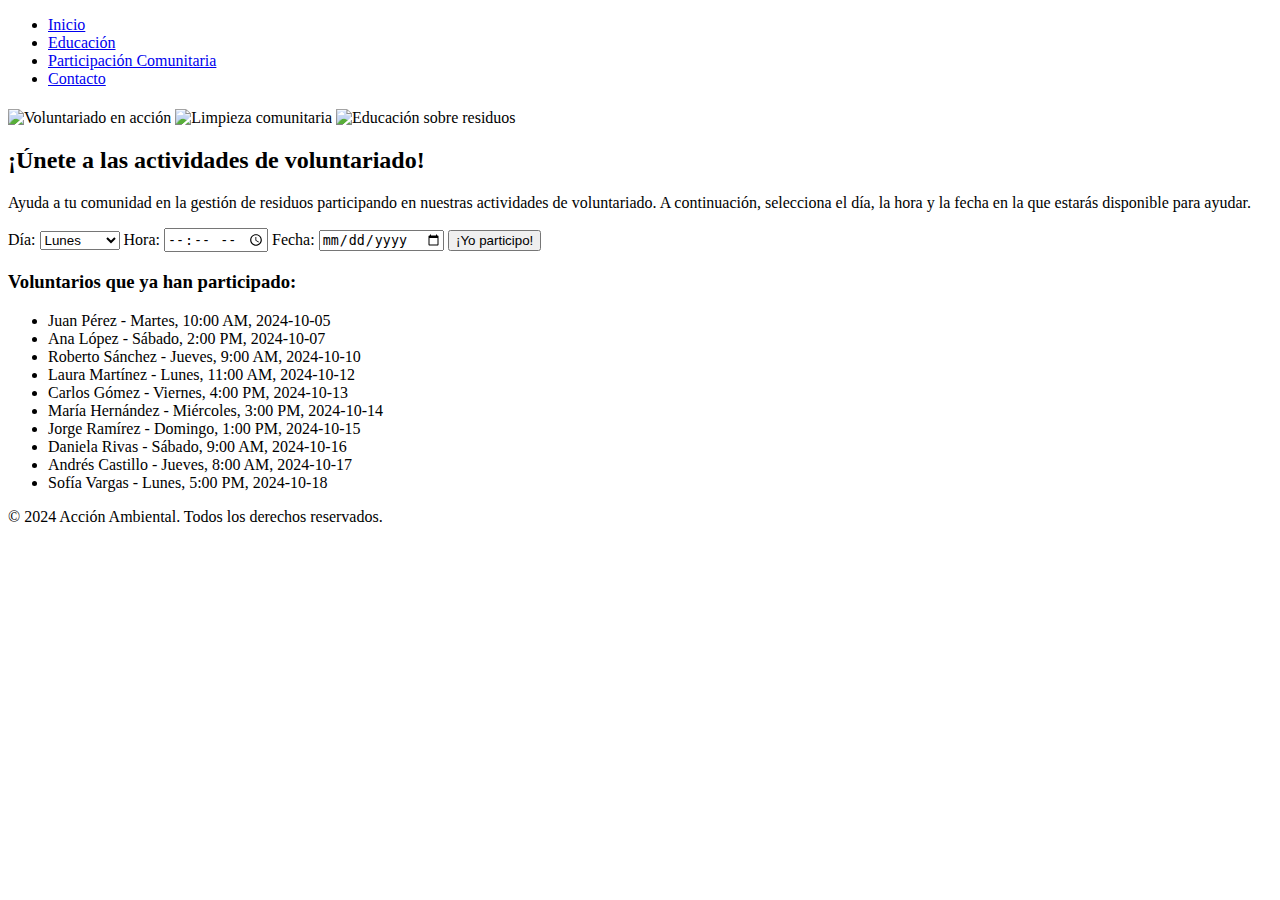
==== comunidad.html @ 02b4c1f0 "Add files via upload" ====
<!DOCTYPE html>
<html lang="es">
<head>
    <meta charset="UTF-8">
    <meta name="viewport" content="width=device-width, initial-scale=1.0">
    <title>Participación Comunitaria - Acción Ambiental</title>
    <link rel="stylesheet" href="css/comunidad.css">
</head>
<body>
    <style>
        body {
            background-image: url("imagenes/fondo.jpeg");
            background-size: cover; /* Para que la imagen cubra todo el fondo */
            background-repeat: no-repeat; /* Para evitar que la imagen se repita */
            background-position: center; /* Para centrar la imagen */
        }
    </style>
    <header>
        <nav>
            <ul>
                <li><a href="index.html">Inicio</a></li>
                <li><a href="educacion.html">Educación</a></li>
                <li><a href="comunidad.html">Participación Comunitaria</a></li>
                <li><a href="contacto.html">Contacto</a></li>
            </ul>
        </nav>
        <div class="logo">
            <h1></h1>
        </div>
    </header>

    <main>
        <section class="content">
            <div class="media">
                <img src="imagenes/Río.jpg" alt="Voluntariado en acción">
                <!-- Imagen adicional debajo de la primera -->
                <img src="imagenes/INTERTEX.Liderazgo-ambiental-2-2.jpg" alt="Limpieza comunitaria">
                <!-- Otra imagen más abajo -->
                <img src="imagenes/educacion.jpeg" alt="Educación sobre residuos">
            </div>
            <div class="text-content">
                <h2>¡Únete a las actividades de voluntariado!</h2>
                <p>Ayuda a tu comunidad en la gestión de residuos participando en nuestras actividades de voluntariado. A continuación, selecciona el día, la hora y la fecha en la que estarás disponible para ayudar.</p>

                <form id="voluntariado-form">
                    <label for="dia">Día:</label>
                    <select id="dia" name="dia">
                        <option value="Lunes">Lunes</option>
                        <option value="Martes">Martes</option>
                        <option value="Miércoles">Miércoles</option>
                        <option value="Jueves">Jueves</option>
                        <option value="Viernes">Viernes</option>
                        <option value="Sábado">Sábado</option>
                        <option value="Domingo">Domingo</option>
                    </select>

                    <label for="hora">Hora:</label>
                    <input type="time" id="hora" name="hora" required>

                    <label for="fecha">Fecha:</label>
                    <input type="date" id="fecha" name="fecha" required>

                    <button type="submit">¡Yo participo!</button>
                </form>
            </div>

            <div class="participantes">
                <h3>Voluntarios que ya han participado:</h3>
                <ul>
                    <li>Juan Pérez - Martes, 10:00 AM, 2024-10-05</li>
                    <li>Ana López - Sábado, 2:00 PM, 2024-10-07</li>
                    <li>Roberto Sánchez - Jueves, 9:00 AM, 2024-10-10</li>
                    <li>Laura Martínez - Lunes, 11:00 AM, 2024-10-12</li>
                    <li>Carlos Gómez - Viernes, 4:00 PM, 2024-10-13</li>
                    <li>María Hernández - Miércoles, 3:00 PM, 2024-10-14</li>
                    <li>Jorge Ramírez - Domingo, 1:00 PM, 2024-10-15</li>
                    <li>Daniela Rivas - Sábado, 9:00 AM, 2024-10-16</li>
                    <li>Andrés Castillo - Jueves, 8:00 AM, 2024-10-17</li>
                    <li>Sofía Vargas - Lunes, 5:00 PM, 2024-10-18</li>
                </ul>
            </div>
        </section>
    </main>

    <footer>
        <p>© 2024 Acción Ambiental. Todos los derechos reservados.</p>
    </footer>
</body>
</html>
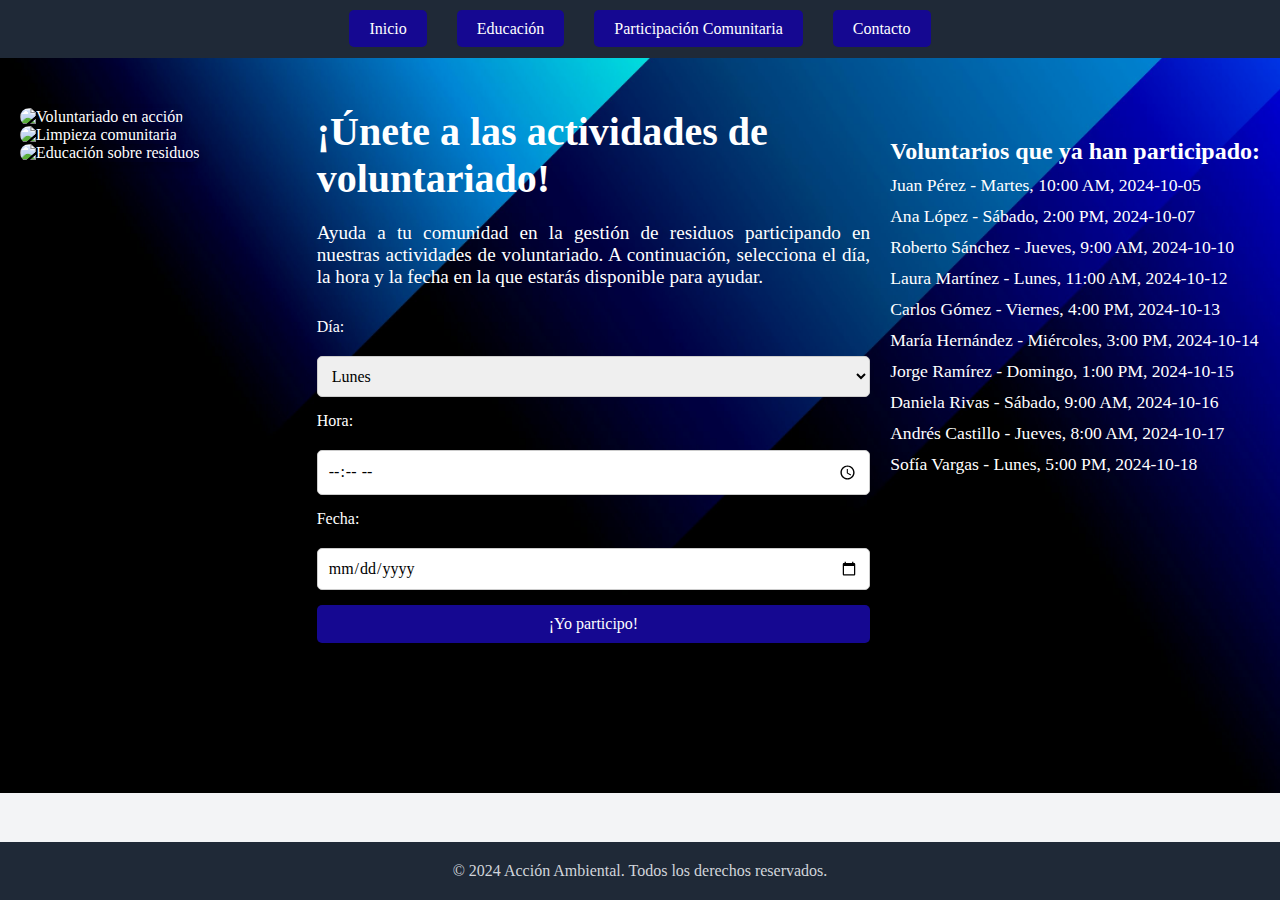
==== commit 563ef672: "Update comunidad.html" ====
--- a/comunidad.html
+++ b/comunidad.html
@@ -4,12 +4,12 @@
     <meta charset="UTF-8">
     <meta name="viewport" content="width=device-width, initial-scale=1.0">
     <title>Participación Comunitaria - Acción Ambiental</title>
-    <link rel="stylesheet" href="css/comunidad.css">
+    <link rel="stylesheet" href="comunidad.css">
 </head>
 <body>
     <style>
         body {
-            background-image: url("imagenes/fondo.jpeg");
+            background-image: url("fondo.jpeg");
             background-size: cover; /* Para que la imagen cubra todo el fondo */
             background-repeat: no-repeat; /* Para evitar que la imagen se repita */
             background-position: center; /* Para centrar la imagen */
--- a/comunidad.css
+++ b/comunidad.css
@@ -0,0 +1,149 @@
+/* Estilos generales */
+* {
+    margin: 0;
+    padding: 0;
+    box-sizing: border-box;
+    font-family: Georgia, 'Times New Roman', Times, serif;
+}
+
+body {
+    background-color: #f3f4f6;
+    color: #ffffff;
+}
+
+/* Header */
+header {
+    background-color: #1f2937;
+    padding: 20px;
+    display: flex;
+    justify-content: center;
+    align-items: center;
+    flex-direction: column;
+}
+
+.logo h1 {
+    font-size: 2rem;
+    font-weight: bold;
+    color: #150891;
+}
+
+nav ul {
+    list-style: none;
+    display: flex;
+    justify-content: center;
+}
+
+nav ul li {
+    margin: 0 15px;
+}
+
+nav ul li a {
+    text-decoration: none;
+    color: #fff;
+    padding: 10px 20px;
+    background-color: #150891;
+    border-radius: 5px;
+    transition: background-color 0.3s ease;
+}
+
+nav ul li a:hover {
+    background-color: #03c5d3;
+}
+
+/* Sección de contenido principal */
+.content {
+    display: flex;
+    align-items: flex-start;
+    gap: 20px;
+    padding: 50px 20px;
+}
+
+.media {
+    flex: 1;
+}
+
+.media img {
+    max-width: 100%;
+    border-radius: 15px;
+    box-shadow: 0 4px 8px rgba(0, 0, 0, 0.2);
+}
+
+.text-content {
+    flex: 2;
+}
+
+.text-content h2 {
+    font-size: 2.5rem;
+    margin-bottom: 20px;
+}
+
+.text-content p {
+    font-size: 1.2rem;
+    margin-bottom: 30px;
+    text-align: justify;
+}
+
+/* Formulario */
+form {
+    display: flex;
+    flex-direction: column;
+    gap: 15px;
+    margin-bottom: 40px;
+}
+
+label {
+    font-size: 1rem;
+    margin-bottom: 5px;
+}
+
+select, input {
+    padding: 10px;
+    font-size: 1rem;
+    border-radius: 5px;
+    border: 1px solid #ccc;
+}
+
+button {
+    padding: 10px 20px;
+    font-size: 1rem;
+    background-color: #150891;
+    color: white;
+    border: none;
+    border-radius: 5px;
+    cursor: pointer;
+    transition: background-color 0.3s ease;
+}
+
+button:hover {
+    background-color: #03c5d3;
+}
+
+/* Participantes */
+.participantes {
+    margin-top: 30px;
+}
+
+.participantes h3 {
+    font-size: 1.5rem;
+    margin-bottom: 10px;
+}
+
+.participantes ul {
+    list-style: none;
+}
+
+.participantes ul li {
+    font-size: 1.1rem;
+    margin-bottom: 10px;
+}
+
+/* Footer */
+footer {
+    background-color: #1f2937;
+    color: #d1d5db;
+    text-align: center;
+    padding: 20px;
+    position: fixed;
+    width: 100%;
+    bottom: 0;
+}
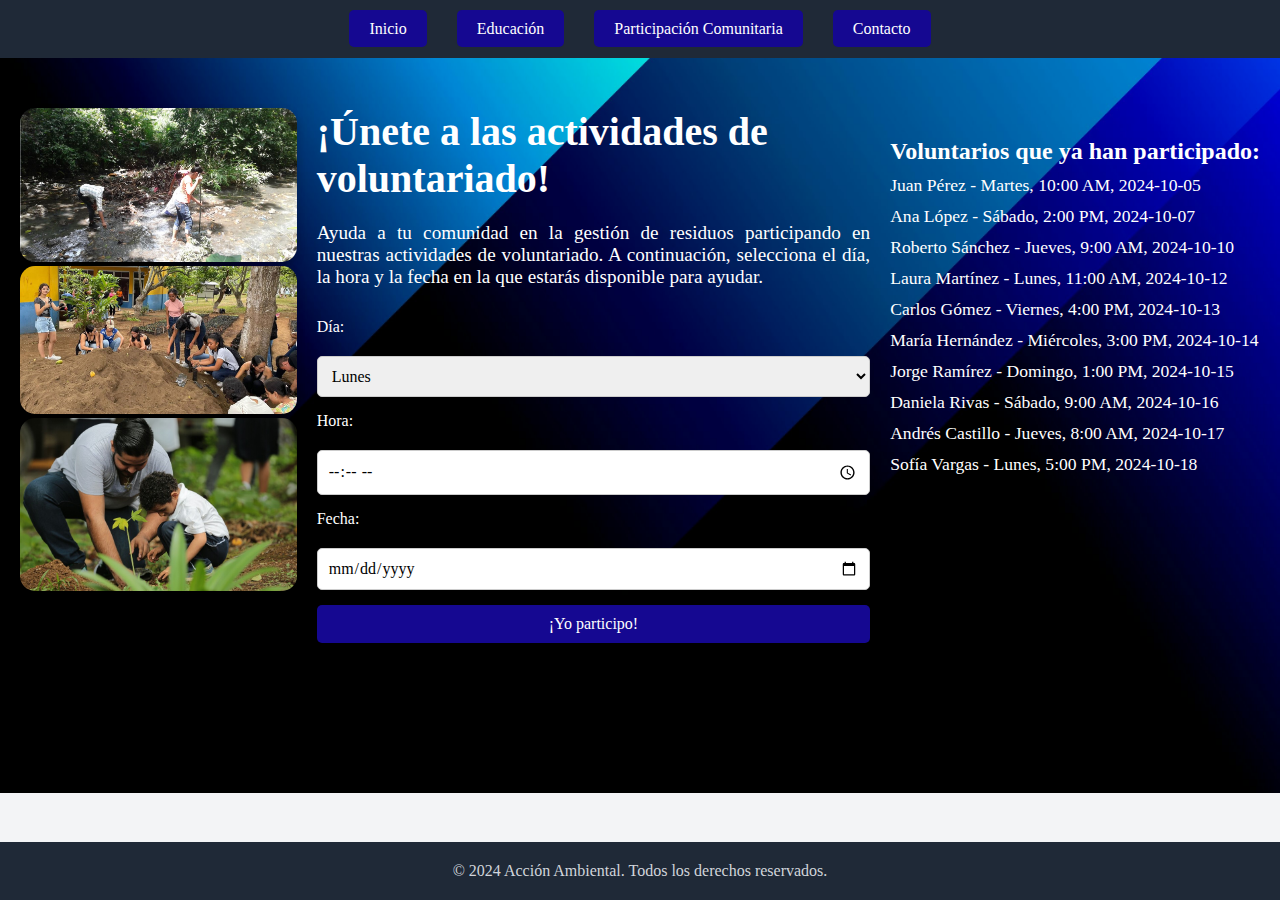
==== commit 1d5ad380: "Update comunidad.html" ====
--- a/comunidad.html
+++ b/comunidad.html
@@ -32,11 +32,11 @@
     <main>
         <section class="content">
             <div class="media">
-                <img src="imagenes/Río.jpg" alt="Voluntariado en acción">
+                <img src="Río.jpg" alt="Voluntariado en acción">
                 <!-- Imagen adicional debajo de la primera -->
-                <img src="imagenes/INTERTEX.Liderazgo-ambiental-2-2.jpg" alt="Limpieza comunitaria">
+                <img src="INTERTEX.Liderazgo-ambiental-2-2.jpg" alt="Limpieza comunitaria">
                 <!-- Otra imagen más abajo -->
-                <img src="imagenes/educacion.jpeg" alt="Educación sobre residuos">
+                <img src="educacion.jpeg" alt="Educación sobre residuos">
             </div>
             <div class="text-content">
                 <h2>¡Únete a las actividades de voluntariado!</h2>
